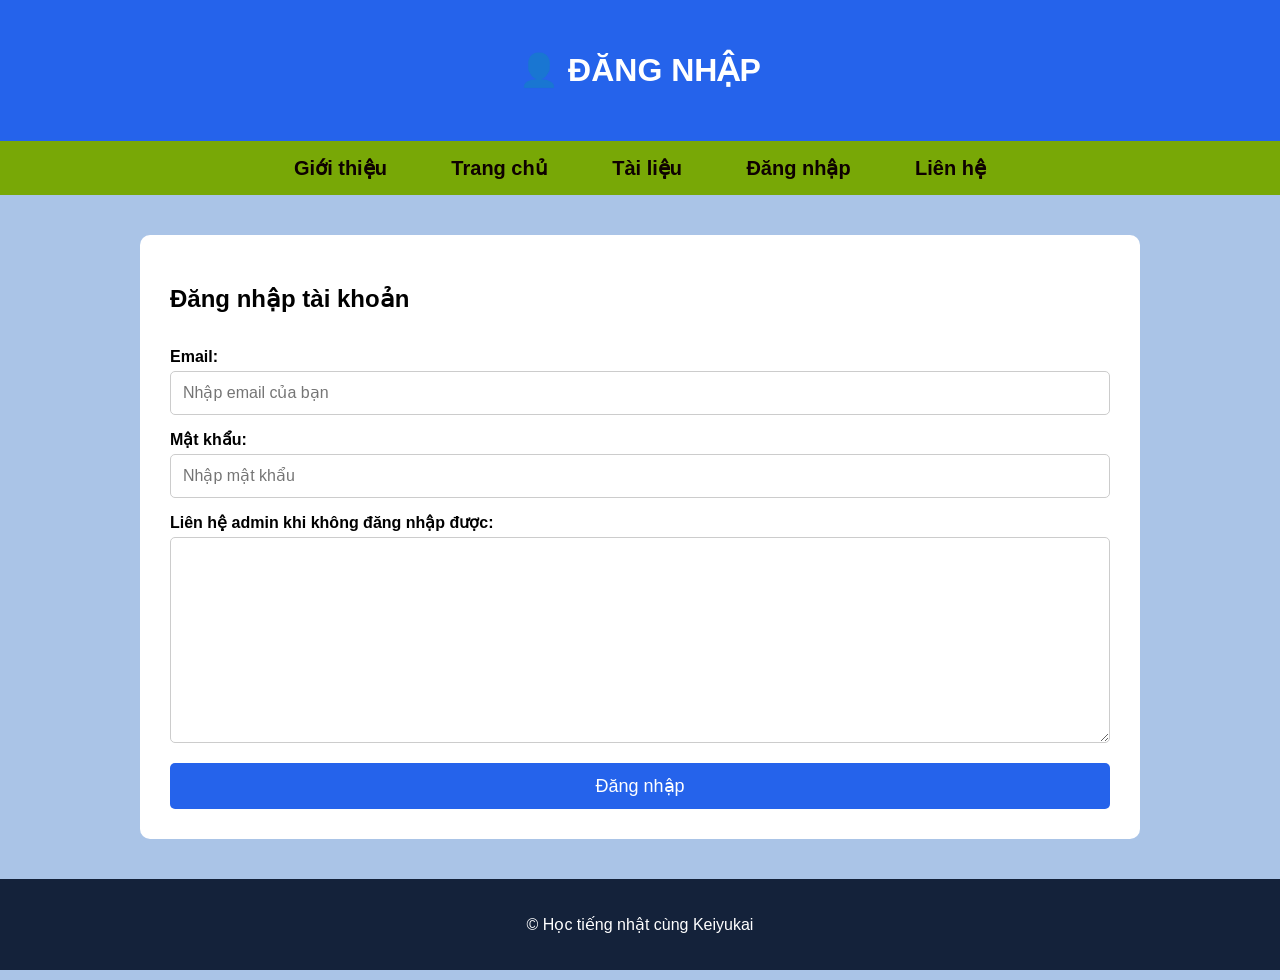
==== dangnhap.html @ 0a445ffe "first commit" ====
<!doctype html>
<html lang="vi">
  <head>
    <meta charset="UTF-8" />

    <title>Đăng nhập</title>

    <link rel="stylesheet" href="css/style.css" />
  </head>

  <body>
    <header>
      <h1>👤 ĐĂNG NHẬP</h1>
    </header>

    <nav>
      <a href="gioithieu.html">Giới thiệu</a>
      <a href="index.html">Trang chủ</a>
      <a href="tailieu.html">Tài liệu</a>
      <a href="dangnhap.html">Đăng nhập</a>
      <a href="lienhe.html">Liên hệ</a>
    </nav>

    <main>
      <section class="login">
        <h2>Đăng nhập tài khoản</h2>

        <form>
          <label for="email"> Email: </label>

          <input type="email" id="email" placeholder="Nhập email của bạn" />

          <label for="password"> Mật khẩu: </label>

          <input type="password" id="password" placeholder="Nhập mật khẩu" />

          <label for="message"> Liên hệ admin khi không đăng nhập được: </label>

          <textarea
            id="message"
            rows="10"
            placeholder="Nhập nội dung cần liên hệ"
          >
          </textarea>

          <button type="submit">Đăng nhập</button>
        </form>
      </section>
    </main>

    <footer>
      <p id="footer">© Học tiếng nhật cùng Keiyukai</p>
    </footer>
  </body>
</html>
---- css/style.css ----
* {
  box-sizing: border-box;
}

body {
  margin: 0;
  font-family: Arial, sans-serif;
  background-color: #aac4e7;
  color: #000000;
}
p {
  font-style: italic;
  padding: 0px;
  text-align: justify;
  width: 100%;
}
#footer,
#trangchu {
  font-style: normal;
  padding: 0px;
  text-align: center;
  width: 100%;
}

/* Header */

header {
  background-color: #2563eb;
  color: white;
  text-align: center;
  padding: 30px;
}

/* Menu */

nav {
  background-color: #78a806;
  text-align: center;
  padding: 15px;
}

nav a {
  color: rgb(14, 1, 1);
  text-decoration: none;
  margin: 0 30px;
  font-size: 20px;
  font-weight: bold;
}
/* tạo gạch chân khi click vào tiêu đề */
nav a:hover {
  text-decoration: underline;
}

/* Nội dung */

main {
  width: 100%;
  max-width: 1000px;
  margin: 40px auto;
}

section {
  background-color: white;
  padding: 30px;
  margin-bottom: 30px;
  border-radius: 10px;
}

image {
  display: flex;
  justify-content: center;
  align-items: center;
}
/* Nút bắt đầu học */
.khung {
  display: flex;
  justify-content: center;
  align-items: center;
}

.nutbam {
  font-size: 25px;
  width: 350px;
  height: 70px;

  background-color: gold;

  border: 4px solid firebrick;
  border-radius: 10px;

  color: black;

  cursor: pointer;
}

.nutbam:hover {
  background-color: rgb(221, 144, 2);
}

/* Các bài học */

.cards {
  display: flex;
  gap: 20px;
  flex-wrap: wrap;
}

.card {
  flex: 1;
  min-width: 200px;

  padding: 20px;

  border: 1px solid #ddd;
  border-radius: 10px;

  text-align: center;
}

/* Form */

form {
  display: flex;
  flex-direction: column;
}

label {
  margin-top: 15px;
  margin-bottom: 5px;
  font-weight: bold;
}

input,
textarea {
  padding: 12px;
  font-size: 16px;

  border: 1px solid #ccc;
  border-radius: 5px;
}

form button {
  margin-top: 20px;

  padding: 12px;

  font-size: 18px;

  background-color: #2563eb;
  color: white;

  border: none;
  border-radius: 5px;

  cursor: pointer;
}

/* Footer */

footer {
  background-color: #14223a;
  color: white;

  text-align: center;

  padding: 20px;
}

/* Thiết kế bảng */
table {
  width: 100%;
  border-collapse: collapse;
  margin: 10px auto;
  background-color: white;
  font-size: 18px;
}

/* Ô tiêu đề và ô nội dung */
th,
td {
  border: 1px solid #ccc;
  padding: 15px;
  text-align: center;
}

/* Tiêu đề bảng */
th {
  background-color: #2563eb;
  color: white;
  font-size: 20px;
}

/* Các dòng trong bảng */
tr:nth-child(even) {
  background-color: #f2f2f2;
}

/* Khi di chuột vào dòng */
tr:hover {
  background-color: #e0f2fe;
}

/* Link */
td a {
  color: #2563eb;
  text-decoration: none;
  font-weight: bold;
}

/* Khi di chuột vào link */
td a:hover {
  text-decoration: underline;
  color: #dc2626;
}
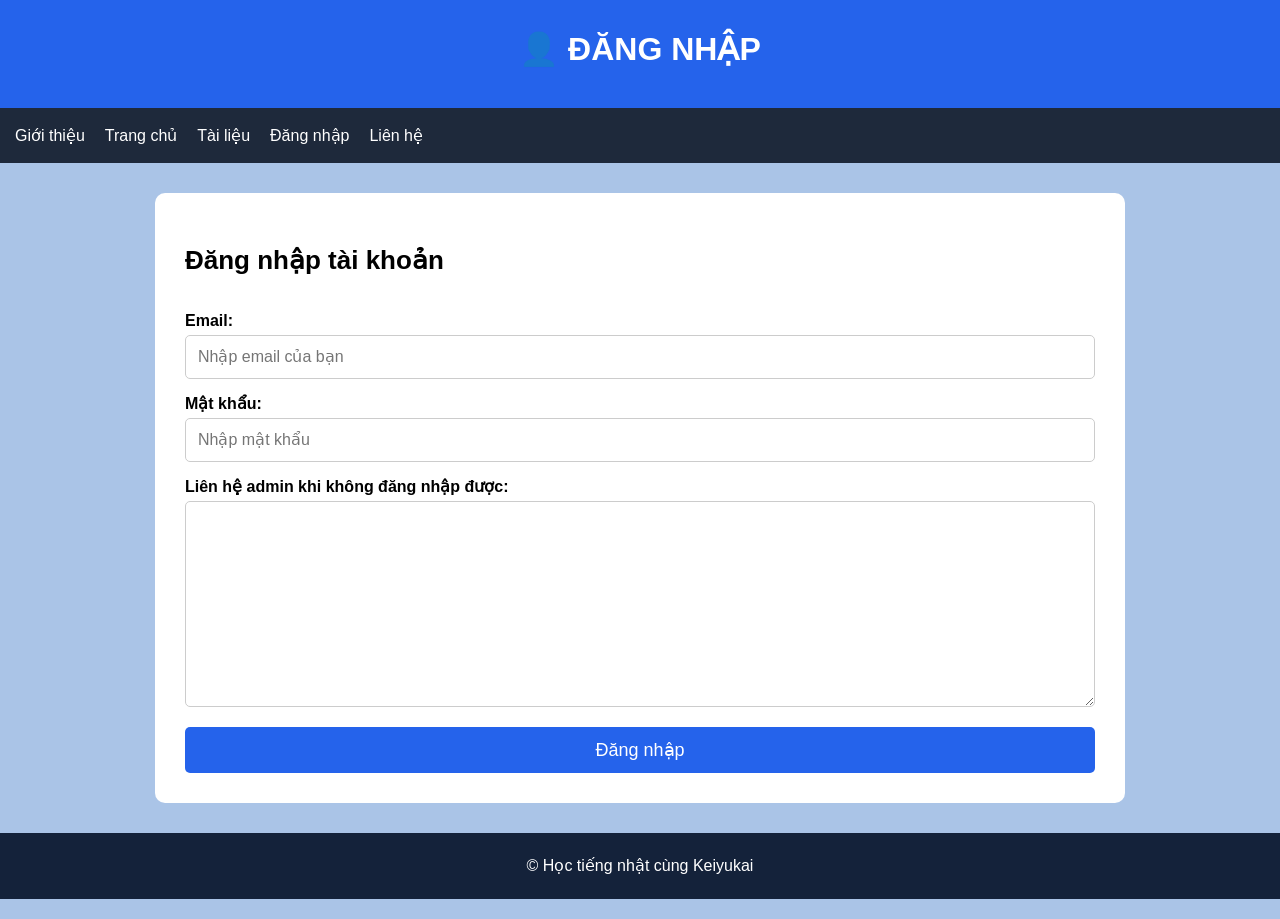
==== commit bde50cd9: "sửa toàn bộ CSS" ====
--- a/dangnhap.html
+++ b/dangnhap.html
@@ -2,7 +2,8 @@
 <html lang="vi">
   <head>
     <meta charset="UTF-8" />
-
+    <meta name="viewport" content="width=device-width, initial-scale=1.0" />
+    
     <title>Đăng nhập</title>
 
     <link rel="stylesheet" href="css/style.css" />
--- a/css/style.css
+++ b/css/style.css
@@ -7,71 +7,144 @@
   font-family: Arial, sans-serif;
   background-color: #aac4e7;
   color: #000000;
-}
+  font-size: 16px;
+}
+
+/* =========================
+   ĐOẠN VĂN
+========================= */
+
 p {
   font-style: italic;
-  padding: 0px;
+  padding: 0;
+  margin: 10px 0;
   text-align: justify;
   width: 100%;
-}
+  font-size: 16px;
+  line-height: 1.6;
+}
+
 #footer,
-#trangchu {
+#gioithieu {
   font-style: normal;
-  padding: 0px;
-  text-align: center;
+  padding: 0;
+  text-align: justify;
   width: 100%;
 }
 
-/* Header */
+/* =========================
+   HEADER
+========================= */
 
 header {
   background-color: #2563eb;
   color: white;
   text-align: center;
-  padding: 30px;
-}
-
-/* Menu */
+  padding: 30px 15px;
+}
+
+header h1 {
+  font-size: 32px;
+  margin: 0 0 10px 0;
+}
+
+header p {
+  font-size: 16px;
+  text-align: center;
+}
+
+/* =========================
+   MENU
+========================= */
 
 nav {
-  background-color: #78a806;
-  text-align: center;
-  padding: 15px;
+  display: flex;
+  justify-content: flex-start;
+  align-items: center;
+
+  flex-wrap: nowrap;
+  overflow-x: auto;
+
+  background-color: #1e293b;
+
+  padding: 10px 5px;
+
+  scrollbar-width: none;
+}
+
+nav::-webkit-scrollbar {
+  display: none;
 }
 
 nav a {
-  color: rgb(14, 1, 1);
+  flex-shrink: 0;
+
+  color: white;
   text-decoration: none;
-  margin: 0 30px;
-  font-size: 20px;
-  font-weight: bold;
-}
-/* tạo gạch chân khi click vào tiêu đề */
+
+  padding: 8px 10px;
+
+  font-size: 16px;
+
+  white-space: nowrap;
+}
+
 nav a:hover {
   text-decoration: underline;
 }
 
-/* Nội dung */
+/* =========================
+   NỘI DUNG
+========================= */
 
 main {
   width: 100%;
   max-width: 1000px;
-  margin: 40px auto;
+
+  margin: 30px auto;
+  padding: 0 15px;
 }
 
 section {
   background-color: white;
+
   padding: 30px;
+
   margin-bottom: 30px;
+
   border-radius: 10px;
 }
+
+/* =========================
+   TIÊU ĐỀ
+========================= */
+
+h1 {
+  font-size: 32px;
+}
+
+h2 {
+  font-size: 26px;
+}
+
+h3 {
+  font-size: 21px;
+}
+
+/* =========================
+   HÌNH ẢNH
+========================= */
 
 image {
   display: flex;
   justify-content: center;
   align-items: center;
 }
-/* Nút bắt đầu học */
+
+/* =========================
+   NÚT BẮT ĐẦU HỌC
+========================= */
+
 .khung {
   display: flex;
   justify-content: center;
@@ -80,6 +153,7 @@
 
 .nutbam {
   font-size: 25px;
+
   width: 350px;
   height: 70px;
 
@@ -94,10 +168,12 @@
 }
 
 .nutbam:hover {
-  background-color: rgb(221, 144, 2);
-}
-
-/* Các bài học */
+  background-color: rgb(4, 204, 121);
+}
+
+/* =========================
+   CÁC BÀI HỌC
+========================= */
 
 .cards {
   display: flex;
@@ -117,7 +193,9 @@
   text-align: center;
 }
 
-/* Form */
+/* =========================
+   FORM
+========================= */
 
 form {
   display: flex;
@@ -127,12 +205,14 @@
 label {
   margin-top: 15px;
   margin-bottom: 5px;
+
   font-weight: bold;
 }
 
 input,
 textarea {
   padding: 12px;
+
   font-size: 16px;
 
   border: 1px solid #ccc;
@@ -147,6 +227,7 @@
   font-size: 18px;
 
   background-color: #2563eb;
+
   color: white;
 
   border: none;
@@ -155,10 +236,13 @@
   cursor: pointer;
 }
 
-/* Footer */
-
-footer {
+/* =========================
+   FOOTER
+========================= */
+
+#footer {
   background-color: #14223a;
+
   color: white;
 
   text-align: center;
@@ -166,49 +250,181 @@
   padding: 20px;
 }
 
-/* Thiết kế bảng */
+/* =========================
+   BẢNG
+========================= */
+
 table {
   width: 100%;
+
   border-collapse: collapse;
+
   margin: 10px auto;
+
   background-color: white;
+
   font-size: 18px;
 }
 
-/* Ô tiêu đề và ô nội dung */
 th,
 td {
   border: 1px solid #ccc;
+
   padding: 15px;
+
   text-align: center;
 }
 
-/* Tiêu đề bảng */
 th {
   background-color: #2563eb;
+
   color: white;
+
   font-size: 20px;
 }
 
-/* Các dòng trong bảng */
 tr:nth-child(even) {
   background-color: #f2f2f2;
 }
 
-/* Khi di chuột vào dòng */
 tr:hover {
   background-color: #e0f2fe;
 }
 
-/* Link */
 td a {
   color: #2563eb;
+
   text-decoration: none;
+
   font-weight: bold;
 }
 
-/* Khi di chuột vào link */
 td a:hover {
   text-decoration: underline;
+
   color: #dc2626;
 }
+
+/* =====================================
+   ĐIỆN THOẠI
+===================================== */
+
+@media (max-width: 600px) {
+  body {
+    font-size: 16px;
+  }
+
+  /* Header */
+
+  header {
+    padding: 20px 10px;
+  }
+
+  header h1 {
+    font-size: 24px;
+    line-height: 1.3;
+  }
+
+  header p {
+    font-size: 15px;
+  }
+
+  /* Menu */
+
+  nav {
+    justify-content: flex-start;
+
+    padding: 8px 3px;
+  }
+
+  nav a {
+    font-size: 14px;
+
+    padding: 7px 8px;
+  }
+
+  /* Nội dung */
+
+  main {
+    width: 100%;
+
+    margin: 20px auto;
+
+    padding: 0 10px;
+  }
+
+  section {
+    padding: 15px;
+
+    margin-bottom: 20px;
+  }
+
+  /* Tiêu đề */
+
+  h1 {
+    font-size: 26px;
+  }
+
+  h2 {
+    font-size: 21px;
+  }
+
+  h3 {
+    font-size: 18px;
+  }
+
+  /* Đoạn văn */
+
+  p {
+    font-size: 16px;
+
+    line-height: 1.6;
+
+    text-align: justify;
+  }
+
+  /* Nút */
+
+  .nutbam {
+    width: 100%;
+
+    max-width: 350px;
+
+    height: 60px;
+
+    font-size: 20px;
+  }
+
+  /* Các card */
+
+  .cards {
+    display: block;
+  }
+
+  .card {
+    min-width: 0;
+
+    margin-bottom: 15px;
+
+    padding: 15px;
+  }
+
+  /* Bảng */
+
+  table {
+    font-size: 14px;
+  }
+
+  th,
+  td {
+    padding: 8px 5px;
+  }
+
+  th {
+    font-size: 15px;
+  }
+
+  td a {
+    font-size: 14px;
+  }
+}
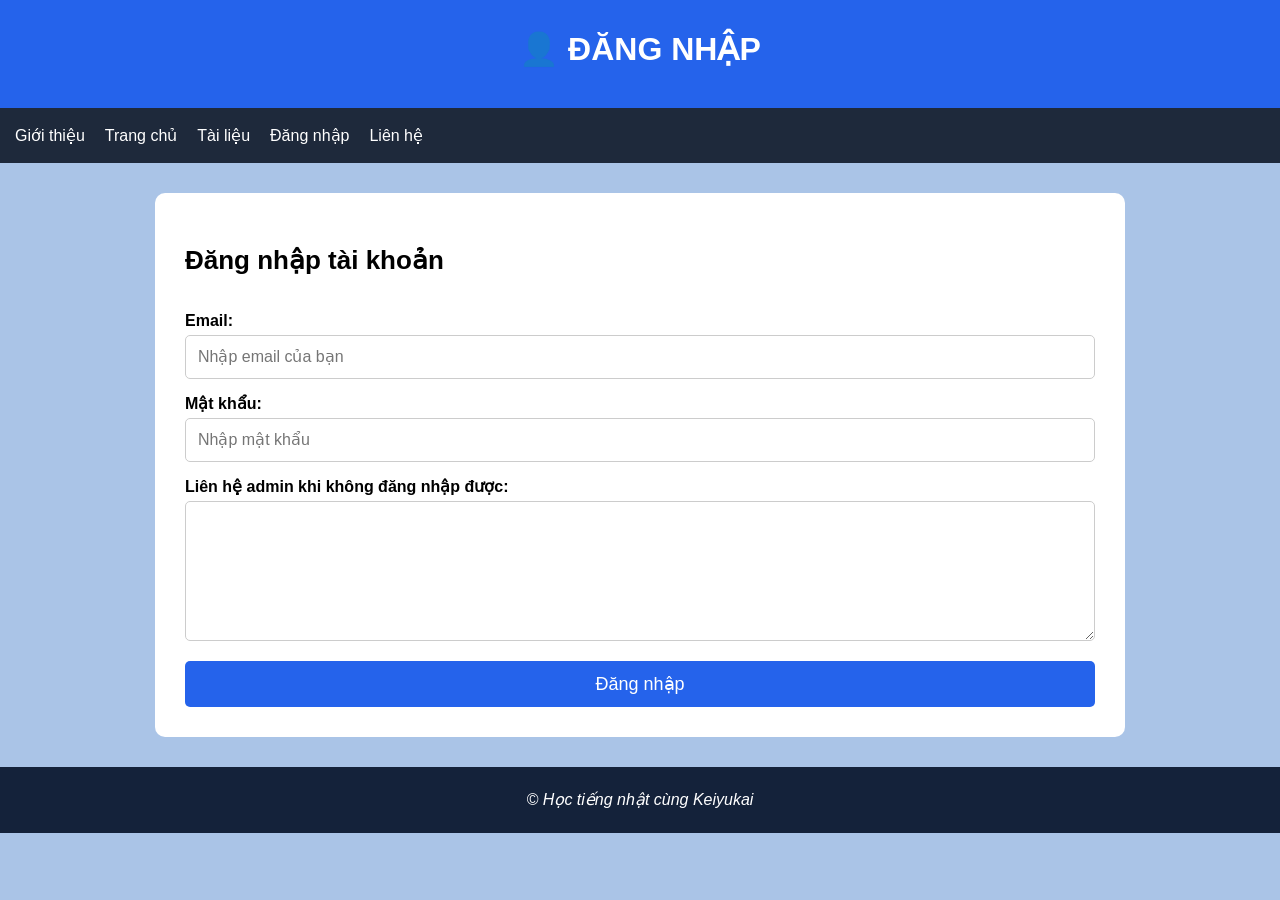
==== commit 2160817d: "sửa số dòng trong nội dung" ====
--- a/dangnhap.html
+++ b/dangnhap.html
@@ -3,7 +3,7 @@
   <head>
     <meta charset="UTF-8" />
     <meta name="viewport" content="width=device-width, initial-scale=1.0" />
-    
+
     <title>Đăng nhập</title>
 
     <link rel="stylesheet" href="css/style.css" />
@@ -39,7 +39,7 @@
 
           <textarea
             id="message"
-            rows="10"
+            rows="6"
             placeholder="Nhập nội dung cần liên hệ"
           >
           </textarea>
--- a/css/style.css
+++ b/css/style.css
@@ -24,8 +24,7 @@
   line-height: 1.6;
 }
 
-#footer,
-#gioithieu {
+.gioithieu {
   font-style: normal;
   padding: 0;
   text-align: justify;
@@ -428,3 +427,32 @@
     font-size: 14px;
   }
 }
+
+/* Ảnh trang Giới thiệu */
+.khunggioithieu {
+  width: 100%;
+  display: flex;
+  justify-content: center;
+  align-items: center;
+  overflow: hidden;
+}
+
+.khunggioithieu img {
+  display: block;
+  width: 100%;
+  max-width: 700px;
+  height: auto;
+}
+
+/* Điện thoại */
+@media (max-width: 600px) {
+  .khunggioithieu {
+    width: 100%;
+  }
+
+  .khunggioithieu img {
+    width: 100%;
+    max-width: 100%;
+    height: auto;
+  }
+}
